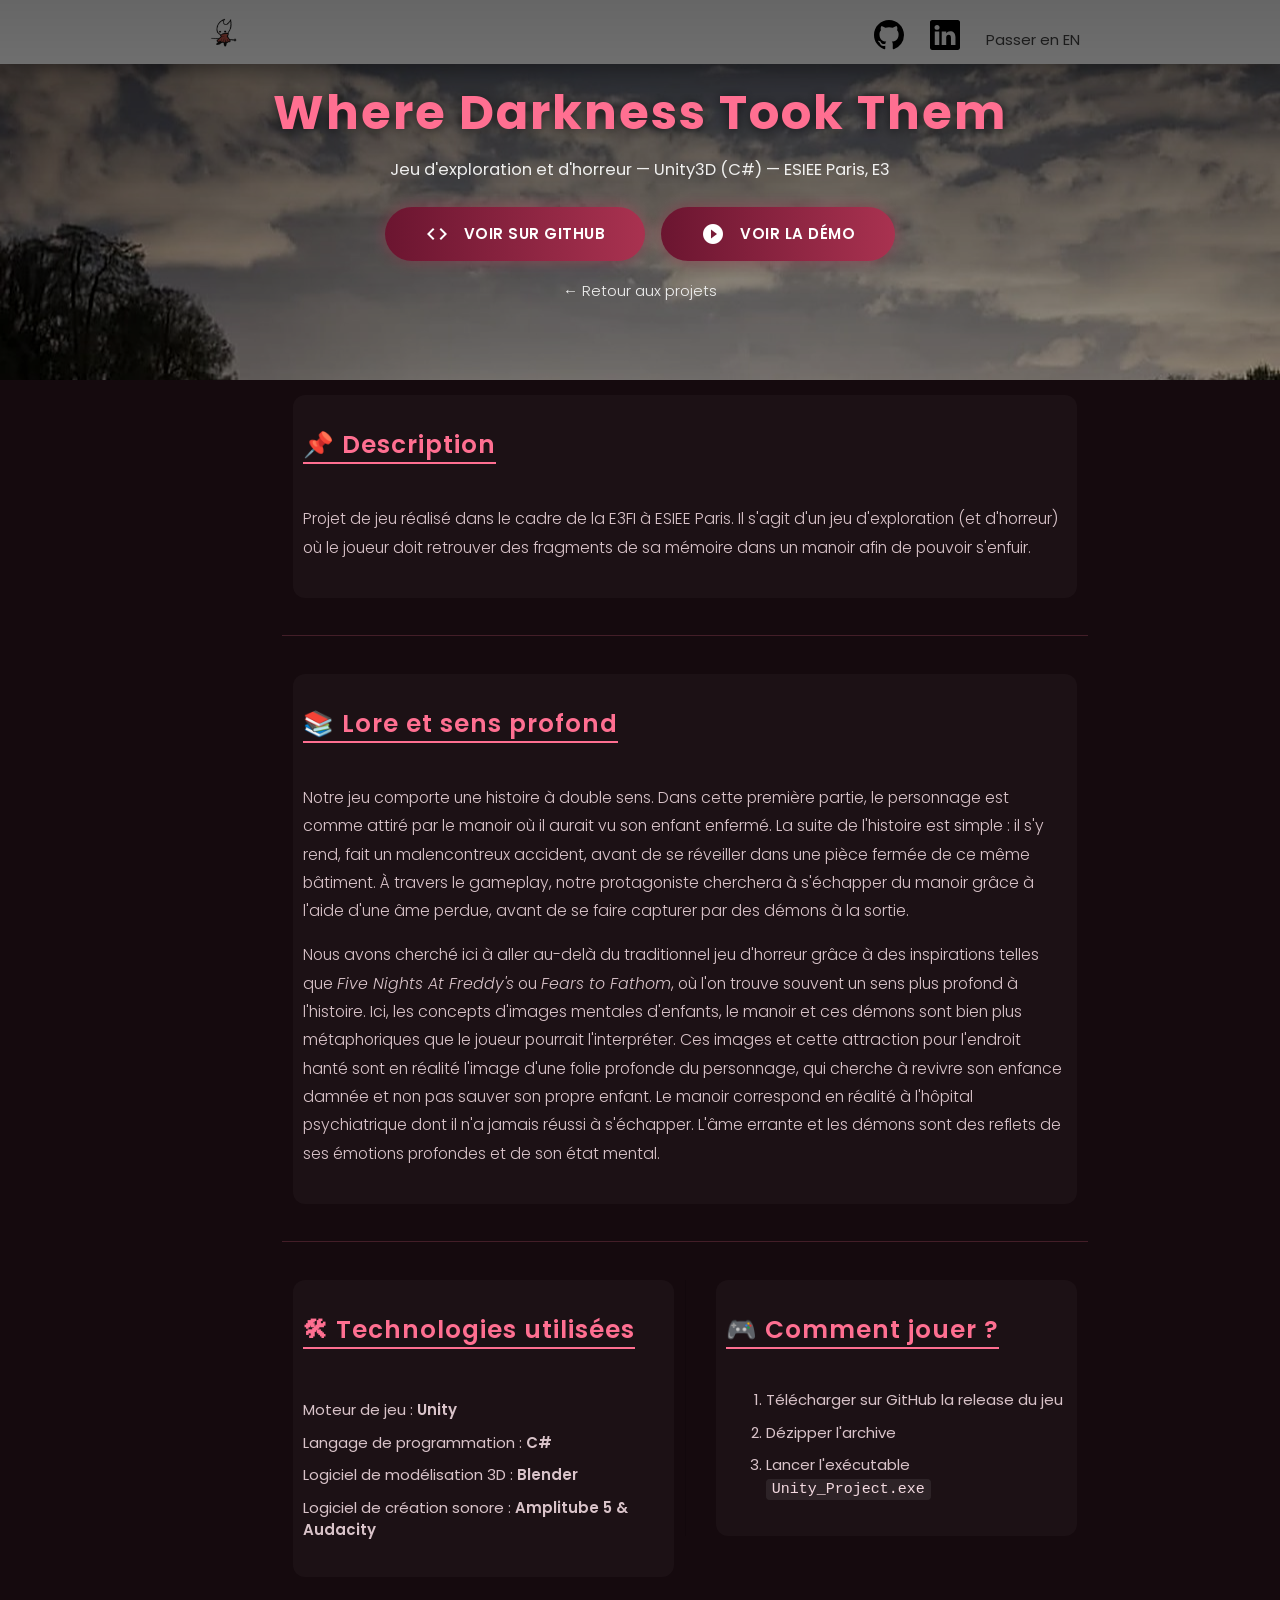
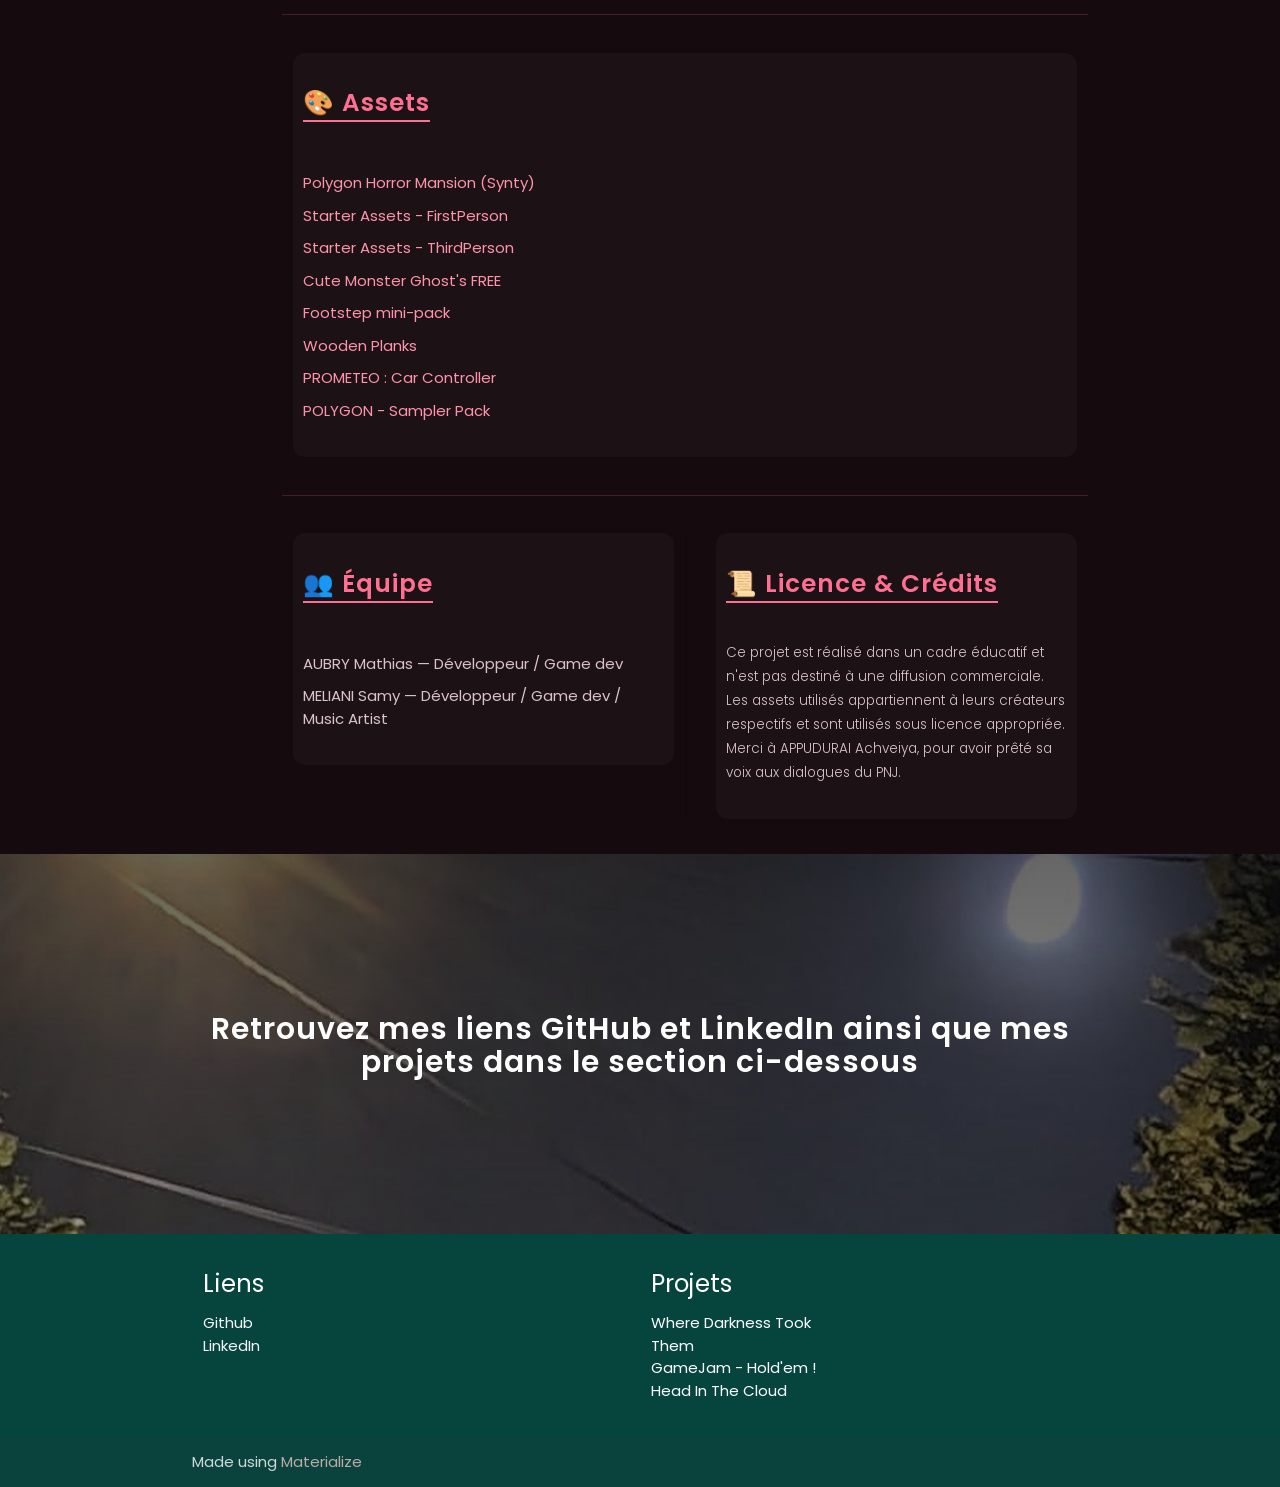
==== 1_CG.html @ c0332ee1 "Rajout de lien vers les nouveaux fichiers et d'une image pour illustrer le projet de CG" ====
<!DOCTYPE html>
<html lang="fr">

<head>
  <meta http-equiv="Content-Type" content="text/html; charset=UTF-8" />
  <meta name="viewport" content="width=device-width, initial-scale=1" />
  <link href="https://fonts.googleapis.com/css2?family=Poppins:wght@300;400;600;700&display=swap" rel="stylesheet">
  <title>AUBRY Mathias - Where Darkness Took Them</title>
  <link rel="icon" type="image/x-icon" href="img/myBigCrane.png">
  <!-- CSS  -->
  <link href="https://fonts.googleapis.com/icon?family=Material+Icons" rel="stylesheet">
  <link href="css/materialize.css" type="text/css" rel="stylesheet" media="screen,projection" />
  <link href="css/style.css" type="text/css" rel="stylesheet" media="screen,projection" />
  <link href="css/style_WDTT.css" type="text/css" rel="stylesheet" media="screen,projection" />
  <style>
    /* Séparateur vertical entre deux colonnes côte à côte (à partir du breakpoint medium) */
    @media (min-width: 601px) {
      .row .col.m6 + .col.m6 {
        border-left: 1px solid rgba(0, 0, 0, 0.12);
        padding-left: 2rem;
      }
    }
  </style>
</head>

<body>
  <div class="navbar-fixed">
  <nav class="white" role="navigation">
    <div class="nav-wrapper container">

      <!-- Logo -->
      <a id="logo-container" href="index.html" class="brand-logo">
        <img src="img/myBigCrane.png" alt="MyLogo" class="logo-img">
      </a>

      <!-- Menu Desktop -->
      <ul class="right hide-on-med-and-down boutons_navbar">
        <li>
          <a href="https://github.com/Mathatou/" target="_blank" aria-label="GitHub">
            <svg class="nav-icon" xmlns="http://www.w3.org/2000/svg"
                 fill="currentColor" viewBox="0 0 16 16">
              <path d="M8 0C3.58 0 0 3.58 0 8c0 3.54 2.29 6.53 5.47 
              7.59.4.07.55-.17.55-.38 0-.19-.01-.82-.01-1.49
              -2.01.37-2.53-.49-2.69-.94-.09-.23-.48-.94
              -.82-1.13-.28-.15-.68-.52-.01-.53.63-.01
              1.08.58 1.23.82.72 1.21 1.87.87 2.33.66.07
              -.52.28-.87.51-1.07-1.78-.2-3.64-.89
              -3.64-3.95 0-.87.31-1.59.82-2.15
              -.08-.2-.36-1.02.08-2.12 0 0 .67-.21
              2.2.82.64-.18 1.32-.27 2-.27s1.36.09
              2 .27c1.53-1.04 2.2-.82 2.2-.82.44
              1.1.16 1.92.08 2.12.51.56.82
              1.27.82 2.15 0 3.07-1.87
              3.75-3.65 3.95.29.25.54.73.54
              1.48 0 1.07-.01 1.93-.01
              2.2 0 .21.15.46.55.38A8.01
              8.01 0 0 0 16 8c0-4.42-3.58-8-8-8"/>
            </svg>
          </a>
        </li>

        <li>
          <a href="https://www.linkedin.com/in/mathias-aubry/" target="_blank" aria-label="LinkedIn">
            <svg class="nav-icon" xmlns="http://www.w3.org/2000/svg"
                 fill="currentColor" viewBox="0 0 16 16">
              <path d="M0 1.146C0 .513.526 0 1.175 0h13.65C15.474 0 
              16 .513 16 1.146v13.708c0 .633-.526 
              1.146-1.175 1.146H1.175C.526 16 
              0 15.487 0 14.854zM4.943 
              13.394V6.169H2.542v7.225zm-1.2-8.212c.837 
              0 1.358-.554 1.358-1.248-.015-.709-.52
              -1.248-1.342-1.248S2.4 3.226 
              2.4 3.934c0 .694.521 1.248 
              1.327 1.248zm4.908 
              8.212V9.359c0-.216.016-.432.08
              -.586.173-.431.568-.878 
              1.232-.878.869 0 1.216.662 
              1.216 1.634v3.865h2.401V9.25
              c0-2.22-1.184-3.252-2.764
              -3.252-1.274 0-1.845.7-2.165
              1.193v.025h-.016l.016-.025
              V6.169h-2.4c.03.678 0 
              7.225 0 7.225z"/>
            </svg>
          </a>
        </li>

        <li><a href="index_en.html">Passer en EN</a></li>

      </ul>

      <!-- Mobile -->
      <ul id="nav-mobile" class="sidenav">
        <li><a href="index_en.html">Passer en EN</a></li>
      </ul>

      <a href="#" data-target="nav-mobile" class="sidenav-trigger">
        <i class="material-icons">menu</i>
      </a>

    </div>
  </nav>

  <div id="index-banner" class="parallax-container">
    <div class="overlay"></div>
    <div class="section no-pad-bot" style="padding-left: 0px;">
      <div class="container">
        <br><br>
        <h1 class="header center teal-text text-lighten-2">Where Darkness Took Them</h1>
        <p class="header center light" style="font-size: 1.1rem; margin-top: -10px;">
         <b> Jeu d'exploration et d'horreur — Unity3D (C#) — ESIEE Paris, E3 </b>
        </p>
        <div class="row center" style="margin-bottom: 0;">
          <a href="https://github.com/Mathatou/Unity_Project_WDTT" target="_blank"
            class="btn-large waves-effect waves-light teal lighten-1" style="margin: 6px;">
            <i class="material-icons left">code</i>Voir sur GitHub
          </a>
          <a href="https://www.youtube.com/watch?v=2dAnTD_pAfQ" target="_blank"
            class="btn-large waves-effect waves-light teal lighten-1" style="margin: 6px;">
            <i class="material-icons left">play_circle_filled</i>Voir la démo
          </a>
        </div>
        <div class="row center" style="margin-top: 24px;">
          <a href="index.html" class="light grey-text text-lighten-3">&larr; Retour aux projets</a>
        </div>
        <br>
      </div>
    </div>
    <div class="parallax"><img src="background2.jpg" alt="Where Darkness Took Them background"></div>
  </div>


  <div class="container">
    <div class="section">

      <div class="row">
        <div class="col s12">
          <div class="icon-block">
            <h5 class="section-title">📌 Description</h5>
            <p class="light">
              Projet de jeu réalisé dans le cadre de la E3FI à ESIEE Paris. Il s'agit d'un jeu d'exploration (et
              d'horreur) où le joueur doit retrouver des fragments de sa mémoire dans un manoir afin de pouvoir
              s'enfuir.
            </p>
          </div>
        </div>
      </div>

      <div class="divider" style="margin: 2.5rem 0;"></div>

      <div class="row">
        <div class="col s12">
          <div class="icon-block">
            <h5 class="section-title">📚 Lore et sens profond</h5>
            <p class="light">
              Notre jeu comporte une histoire à double sens. Dans cette première partie, le personnage est comme
              attiré par le manoir où il aurait vu son enfant enfermé. La suite de l'histoire est simple : il s'y
              rend, fait un malencontreux accident, avant de se réveiller dans une pièce fermée de ce même bâtiment.
              À travers le gameplay, notre protagoniste cherchera à s'échapper du manoir grâce à l'aide d'une âme
              perdue, avant de se faire capturer par des démons à la sortie.
            </p>
            <p class="light">
              Nous avons cherché ici à aller au-delà du traditionnel jeu d'horreur grâce à des inspirations telles
              que <i>Five Nights At Freddy's</i> ou <i>Fears to Fathom</i>, où l'on trouve souvent un sens plus
              profond à l'histoire. Ici, les concepts d'images mentales d'enfants, le manoir et ces démons sont bien
              plus métaphoriques que le joueur pourrait l'interpréter. Ces images et cette attraction pour l'endroit
              hanté sont en réalité l'image d'une folie profonde du personnage, qui cherche à revivre son enfance
              damnée et non pas sauver son propre enfant. Le manoir correspond en réalité à l'hôpital psychiatrique
              dont il n'a jamais réussi à s'échapper. L'âme errante et les démons sont des reflets de ses émotions
              profondes et de son état mental.
            </p>
          </div>
        </div>
      </div>

      <div class="divider" style="margin: 2.5rem 0;"></div>

      <div class="row">
        <div class="col s12 m6">
          <div class="icon-block">
            <h5 class="section-title">🛠 Technologies utilisées</h5>
            <ul class="light">
              <li>Moteur de jeu : <b>Unity</b></li>
              <li>Langage de programmation : <b>C#</b></li>
              <li>Logiciel de modélisation 3D : <b>Blender</b></li>
              <li>Logiciel de création sonore : <b>Amplitube 5 & Audacity</b></li>
            </ul>
          </div>
        </div>

        <div class="col s12 m6">
          <div class="icon-block">
            <h5 class="section-title">🎮 Comment jouer ?</h5>
            <ol class="light">
              <li>Télécharger sur GitHub la release du jeu</li>
              <li>Dézipper l'archive</li>
              <li>Lancer l'exécutable <code>Unity_Project.exe</code></li>
            </ol>
          </div>
        </div>
      </div>

      <div class="divider" style="margin: 2.5rem 0;"></div>

      <div class="row">
        <div class="col s12">
          <div class="icon-block">
            <h5 class="section-title">🎨 Assets</h5>
            <ul class="light">
              <li><a href="https://assetstore.unity.com/packages/3d/environments/fantasy/polygon-horror-mansion-low-poly-3d-art-by-synty-213346" target="_blank">Polygon Horror Mansion (Synty)</a></li>
              <li><a href="https://assetstore.unity.com/packages/essentials/starter-assets-firstperson-updates-in-new-charactercontroller-pa-196525" target="_blank">Starter Assets - FirstPerson</a></li>
              <li><a href="https://assetstore.unity.com/packages/essentials/starter-assets-thirdperson-updates-in-new-charactercontroller-pa-196526" target="_blank">Starter Assets - ThirdPerson</a></li>
              <li><a href="https://assetstore.unity.com/packages/3d/characters/creatures/cute-monster-ghost-s-free-308550" target="_blank">Cute Monster Ghost's FREE</a></li>
              <li><a href="https://assetstore.unity.com/packages/audio/sound-fx/foley/footsteps-mini-sound-pack-307682" target="_blank">Footstep mini-pack</a></li>
              <li><a href="https://assetstore.unity.com/packages/3d/props/industrial/wooden-planks-various-308365" target="_blank">Wooden Planks</a></li>
              <li><a href="https://assetstore.unity.com/packages/tools/physics/prometeo-car-controller-209444" target="_blank">PROMETEO : Car Controller</a></li>
              <li><a href="https://assetstore.unity.com/packages/3d/environments/polygon-sampler-pack-207048" target="_blank">POLYGON - Sampler Pack</a></li>
            </ul>
          </div>
        </div>
      </div>

      <div class="divider" style="margin: 2.5rem 0;"></div>

      <div class="row">
        <div class="col s12 m6">
          <div class="icon-block">
            <h5 class="section-title">👥 Équipe</h5>
            <ul class="light">
              <li>AUBRY Mathias — Développeur / Game dev</li>
              <li>MELIANI Samy — Développeur / Game dev / Music Artist</li>
            </ul>
          </div>
        </div>

        <div class="col s12 m6">
          <div class="icon-block">
            <h5 class="section-title">📜 Licence &amp; Crédits</h5>
            <p class="light" style="font-size: .9rem; line-height: 1.6rem;">
              Ce projet est réalisé dans un cadre éducatif et n'est pas destiné à une diffusion commerciale. Les
              assets utilisés appartiennent à leurs créateurs respectifs et sont utilisés sous licence appropriée.
              Merci à APPUDURAI Achveiya, pour avoir prêté sa voix aux dialogues du
              PNJ.
            </p>
          </div>
        </div>
      </div>

    </div>
  </div>

  <div class="parallax-container valign-wrapper">
    <div class="overlay"></div>
    <div class="section no-pad-bot" style="padding-left: 0px;">
      <div class="container">
        <div class="row center">
          <h4 class="header col s12 light">Retrouvez mes liens GitHub et LinkedIn ainsi que mes projets dans le section
            ci-dessous</h4>
        </div>
      </div>
    </div>
    <div class="parallax"><img src="background3.jpg" alt="Unsplashed background img 3"></div>
  </div>

  <footer class="page-footer teal">
    <div class="container">
      <div class="row">
        <div class="col l6 s12">
          <h5 class="white-text">Liens</h5>
          <ul>
            <li>
              <a class="grey-text text-lighten-4" href="https://github.com/Mathatou">Github</a>
            </li>
            <li>
              <a class="grey-text text-lighten-4" href="https://www.linkedin.com/in/mathias-aubry/">LinkedIn</a>
            </li>
          </ul>


        </div>
        <div class="col l3 s12">
          <h5 class="white-text">Projets</h5>
          <ul>
            <li><a class="white-text" href="https://github.com/Mathatou/Unity_Project_WDTT">Where Darkness Took
                Them</a></li>
            <li><a class="white-text" href="https://github.com/Mathatou/Gamejam">GameJam - Hold'em !</a></li>
            <li><a class="white-text" href="https://github.com/Mathatou/HeadInTheCloud">Head In The Cloud</a></li>

          </ul>
        </div>
      </div>
    </div>
    <div class="footer-copyright">
      <div class="container">
        Made using <a class="brown-text text-lighten-3" href="http://materializecss.com">Materialize</a>
      </div>
    </div>
  </footer>


  <!--  Scripts-->
  <script src="https://code.jquery.com/jquery-2.1.1.min.js"></script>
  <script src="js/materialize.js"></script>
  <script src="js/init.js"></script>

</body>

</html>
---- css/style.css ----
/* Custom Stylesheet */
/**
 * Use this file to override Materialize files so you can update
 * the core Materialize files in the future
 *
 * Made By MaterializeCSS.com
 */

nav ul a,
nav .brand-logo {
  color: #444;
}

p {
  line-height: 2rem;
}

.sidenav-trigger {
  color: #26a69a;
}

.parallax-container {
  min-height: 380px;
  line-height: 0;
  height: auto;
  color: rgba(255, 255, 255, .9);
}

.parallax-container .section {
  width: 100%;
}

@media only screen and (max-width : 992px) {
  .parallax-container .section {
    position: absolute;
    top: 40%;
  }

  #index-banner .section {
    top: 10%;
  }
}

@media only screen and (max-width : 600px) {
  #index-banner .section {
    top: 0;
  }
}

.icon-block {
  padding: 0 15px;
}

.icon-block .material-icons {
  font-size: inherit;
}

footer.page-footer {
  margin: 0;
}

.crane {
  padding-left: 60%;
  padding-top: 8%;
}

h1 {
  margin-top: 8%;
}

.section {
  padding-left: 10%;
}

.section-title {
  font-weight: 600;
  letter-spacing: 1px;
  margin-bottom: 25px;
  color: #222;

}

.icon-block p {
  font-weight: 300;
  line-height: 1.8;
  font-size: 1.05rem;
  color: #444;
}

.icon-block ul {
  margin-top: 25px;
}

.icon-block li {
  margin-bottom: 10px;
  font-weight: 400;
}

.icon-block li b {
  font-weight: 600;
}

.icon-block {
  padding: 20px 10px;
}

.overlay {
  position: absolute;
  width: 100%;
  height: 100%;
  background: rgba(0, 0, 0, 0.55);
  /* assombrit l’image */
  top: 0;
  left: 0;
  z-index: 1;
  background: linear-gradient(rgba(0, 0, 0, 0.6),
      rgba(0, 0, 0, 0.4));
}

.parallax-container {
  position: relative;
}

.parallax-container .section {
  position: relative;
  z-index: 2;
  /* met le texte au-dessus */
}

.parallax-container h5 {
  color: white;
  font-weight: 600;
  letter-spacing: 1px;
  font-size: 3rem;
}


.parallax-container h4 {
  color: white;
  font-weight: 600;
  letter-spacing: 1px;
  font-size: 2rem;
}

html {
  scroll-behavior: smooth;
}

.fade-in {
  opacity: 0;
  transform: translateY(20px);
  transition: all 0.6s ease;
}

.fade-in.visible {
  opacity: 1;
  transform: translateY(0);
}

.card-image:hover {
  background-color: #222;
}

.card {
  border-radius: 15px;
  overflow: hidden;
  transition: transform 0.3s ease, box-shadow 0.3s ease;
}

.card:hover {
  transform: translateY(-8px);
  box-shadow: 0 15px 30px rgba(0, 0, 0, 0.15);
}

body {
  font-family: 'Poppins', sans-serif;
}

.logo-img {
  height: 60px;
  margin-top: 2px;
}

.boutons_navbar {
  display: flex;
  align-items: center;
  gap: 10px;
}

.nav-icon {
  width: 30px;
  height: 30px;
  transition: transform 0.25s ease, color 0.25s ease;
  position: relative;
  top: -5px;
}

.boutons_navbar li a {
  display: flex;
  align-items: center;
  justify-content: center;
  padding: 8px;
  border-radius: 50%;
  transition: background-color 0.25s ease, transform 0.25s ease;
}

.boutons_navbar li a:hover {
  background-color: rgba(0, 0, 0, 0.08);
  transform: scale(1.1);
}

.btn_langue {
  transition: transform 0.25s ease, color 0.25s ease;
  position: relative;
  top: -5px;
}

#index-banner h1 {
  font-weight: 700;
  letter-spacing: 2px;
  font-size: 3.2rem;
}

nav {
  background-color: rgba(20, 22, 30, 0.85);
  backdrop-filter: blur(8px);
  box-shadow: 0 4px 20px rgba(0, 0, 0, 0.4);
}

.nav-icon {
  width: 30px;
  height: 30px;
  color: #000000;
  transition: transform 0.25s ease, color 0.25s ease;
}

.boutons_navbar li a:hover .nav-icon {
  color: #26a69a;
  transform: scale(1.2);
}

#index-banner .btn-large {
  border-radius: 40px;
  padding: 0 40px;
  font-weight: 600;
}


.card {
  background-color: #1a1d26;
  border-radius: 18px;
  transition: transform 0.35s ease, box-shadow 0.35s ease;
}

.card p {
  color: #d0d0d0;
}

.card:hover {
  transform: translateY(-10px);
  box-shadow: 0 20px 40px rgba(0, 0, 0, 0.5);
}


.card-image img {
  transition: transform 0.4s ease;
}

.card:hover .card-image img {
  transform: scale(1.05);
}

.btn-large {
  background: linear-gradient(90deg, #26a69a, #4db6ac );
  box-shadow: 0 0 15px rgba(0, 198, 255, 0.4);
}

.btn-large:hover {
  box-shadow: 0 0 25px rgba(0, 198, 255, 0.8);
}

    /* Alignement des cartes "Projets" : grille à 3 colonnes, même hauteur,
       boutons alignés en bas, et la 4e carte se place sous la 1ère */
#projects-row {
  display: grid;
  grid-template-columns: repeat(3, 1fr);
}
@media (max-width: 600px) {
  #projects-row {
    grid-template-columns: 1fr;
  }
}
#projects-row > .col {
  width: 100%;
  margin: 0;
}
#projects-row .card {
  display: flex;
  flex-direction: column;
  height: 100%;
}
#projects-row .card-image {
  height: 200px;
  overflow: hidden;
  background-color: #1a1d26;
  display: flex;
  align-items: center;
  justify-content: center;
}
#projects-row .card-image a {
  display: flex;
  align-items: center;
  justify-content: center;
  width: 100%;
  height: 100%;
}
#projects-row .card-image img {
  max-width: 100%;
  max-height: 100%;
  object-fit: contain;
}
#projects-row .card-content {
  flex-grow: 1;
}
#projects-row .card-action {
  margin-top: auto;
}
---- css/style_WDTT.css ----
/* ============================================
   Thème dédié à la page "Where Darkness Took Them"
   Dark mode horreur : fond sombre, accents rouge-bordeaux
   ============================================ */

body {
  background-color: #150a0e;
  color: #d9c3c9;
}

.icon-block {
  background-color: rgba(255, 255, 255, 0.03);
  border-radius: 12px;
}

.icon-block p,
.icon-block li,
.icon-block ol,
.icon-block ul {
  color: #d9c3c9;
}

.icon-block code {
  background-color: rgba(255, 255, 255, 0.08);
  color: #f3d9e0;
  padding: 2px 6px;
  border-radius: 4px;
}

#index-banner h1 {
  color: #ff6f91 !important;
  text-shadow: 0 2px 12px rgba(0, 0, 0, 0.6);
}

.section-title {
  color: #ff6f91;
  border-bottom: 2px solid #ff6f91;
  display: inline-block;
  padding-bottom: 4px;
}

#index-banner .btn-large {
  background: linear-gradient(90deg, #6b1530, #a93250);
  box-shadow: 0 0 15px rgba(169, 50, 80, 0.5);
}

#index-banner .btn-large:hover {
  box-shadow: 0 0 25px rgba(169, 50, 80, 0.85);
}

.icon-block a {
  color: #ff93ab;
}

.icon-block a:hover {
  color: #ffc1cf;
}

/* Séparateur vertical entre deux colonnes côte à côte (à partir du breakpoint medium) */
@media (min-width: 601px) {
  .row .col.m6 + .col.m6 {
    border-left: 1px solid rgba(255, 111, 145, 0.25);
    padding-left: 2rem;
  }
}

/* Teinte des séparateurs horizontaux (.divider) sur cette page */
.divider {
  background-color: rgba(255, 111, 145, 0.2);
}
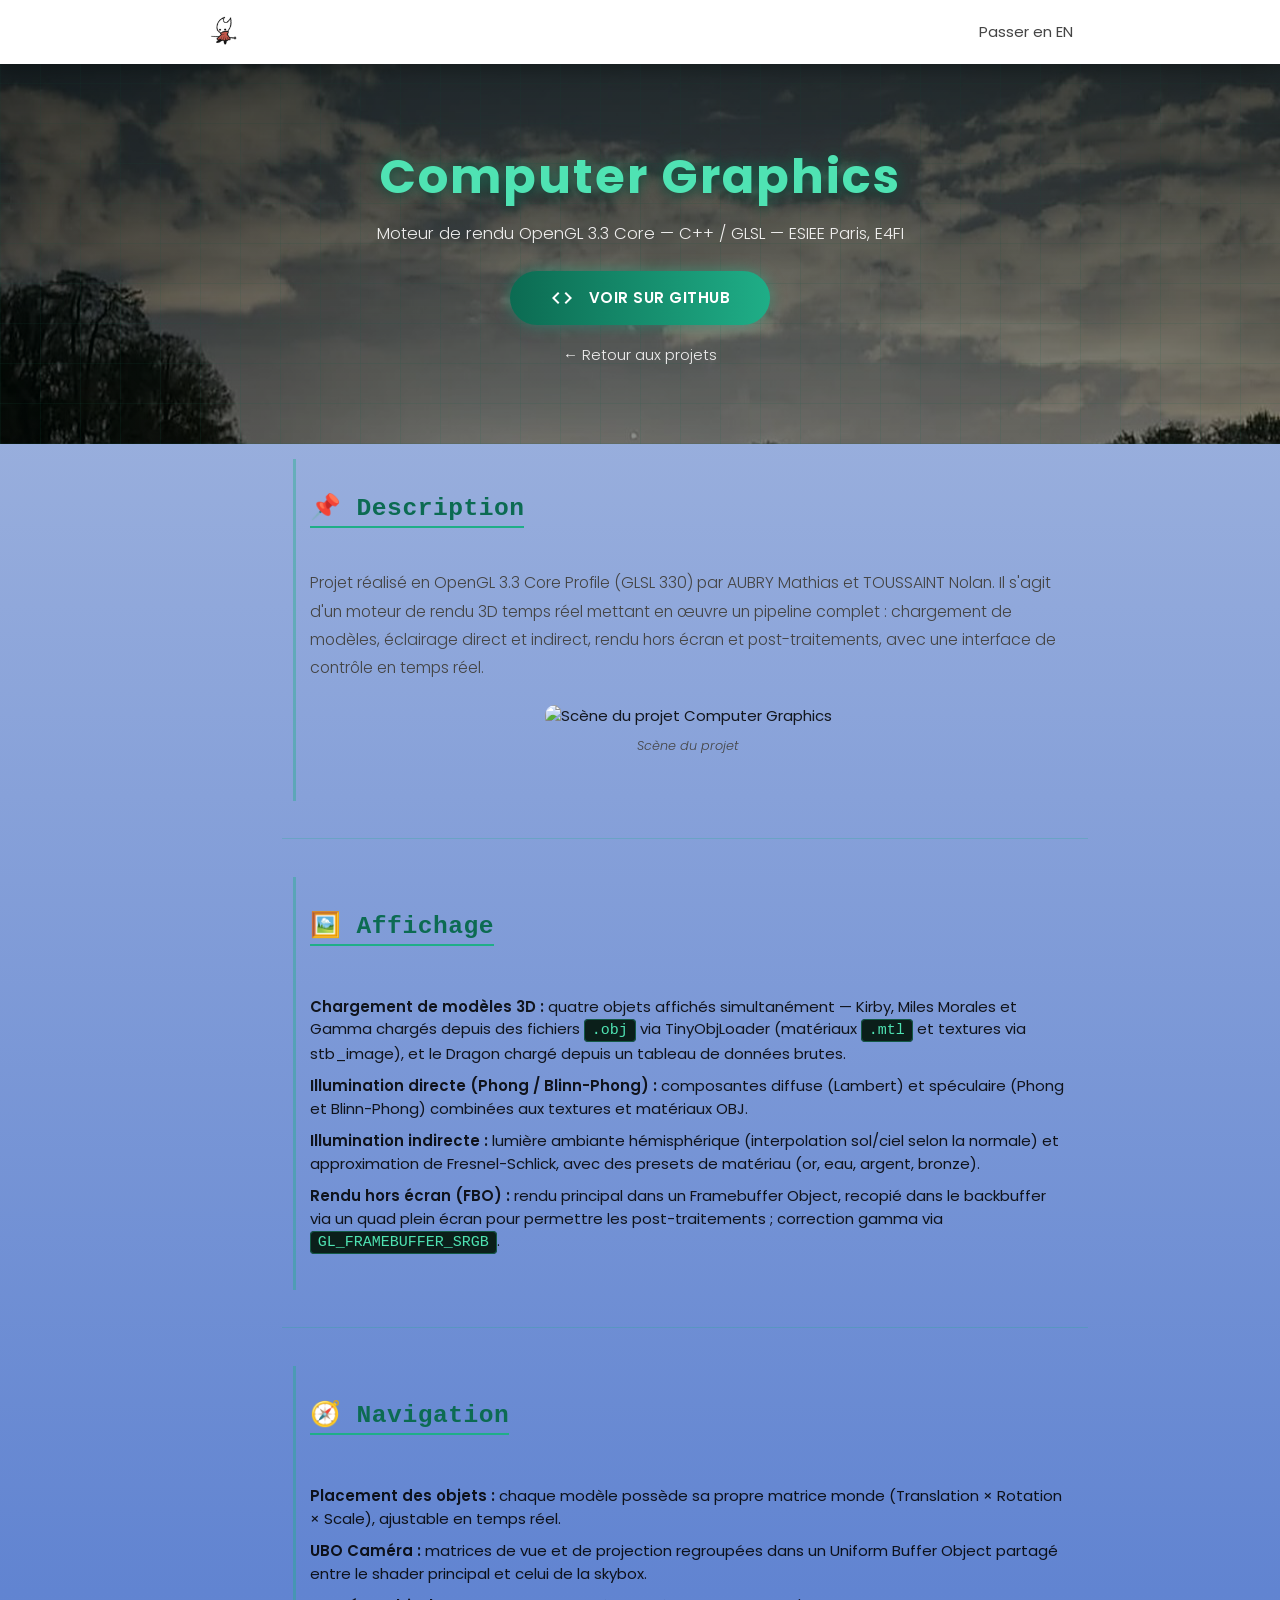
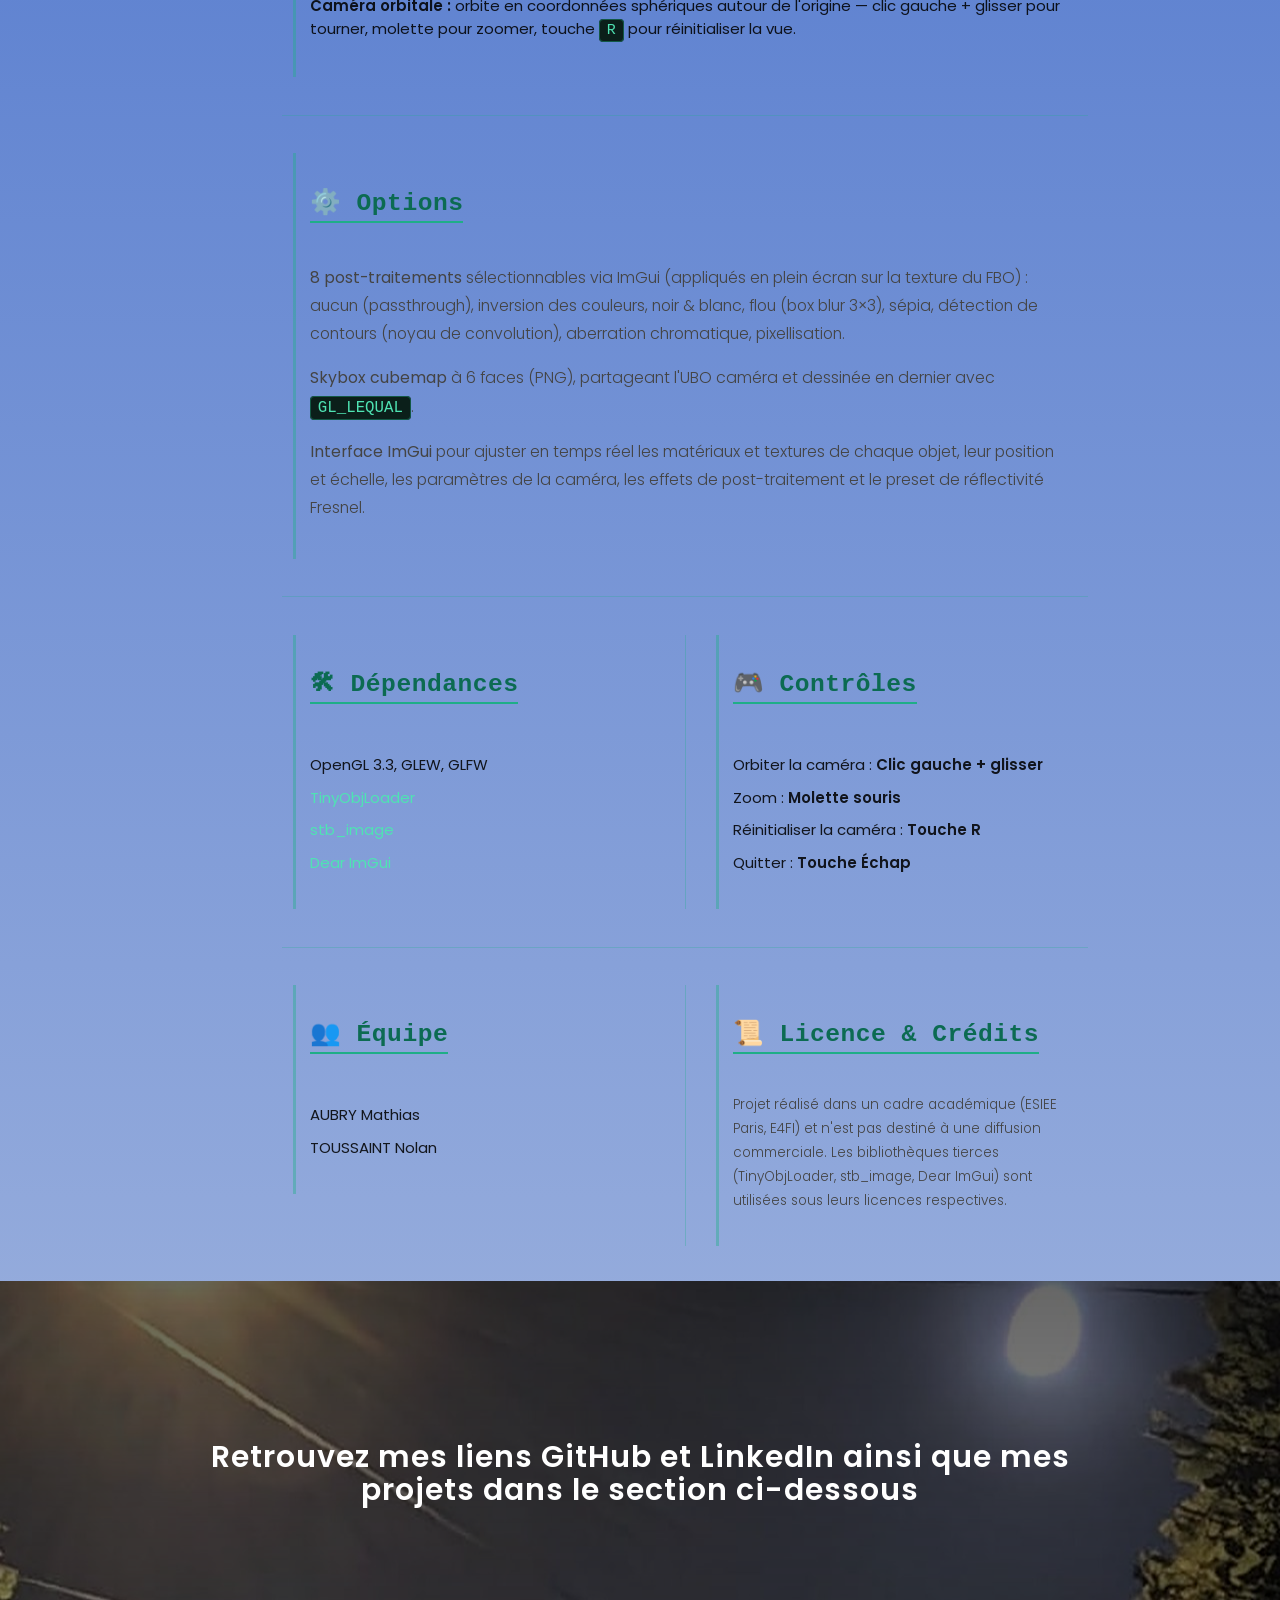
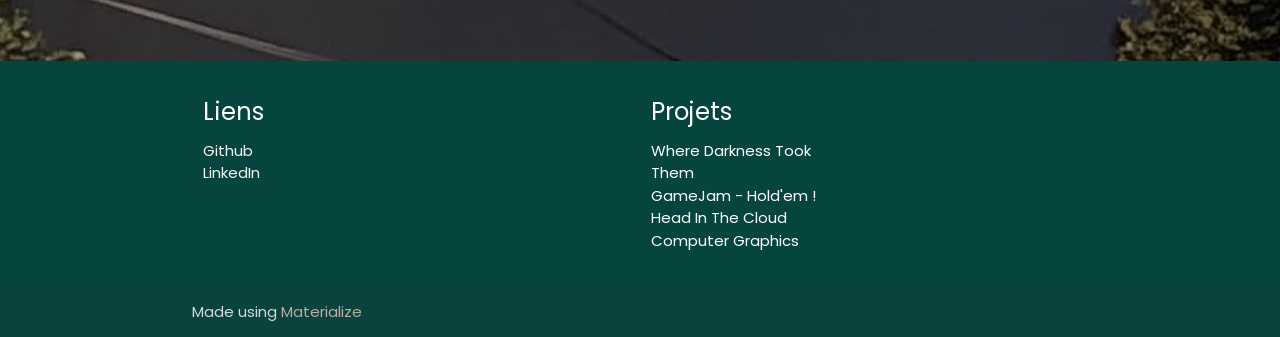
==== commit b8fddd08: "Ajout de la page des projets et de leur css" ====
--- a/1_CG.html
+++ b/1_CG.html
@@ -5,99 +5,28 @@
   <meta http-equiv="Content-Type" content="text/html; charset=UTF-8" />
   <meta name="viewport" content="width=device-width, initial-scale=1" />
   <link href="https://fonts.googleapis.com/css2?family=Poppins:wght@300;400;600;700&display=swap" rel="stylesheet">
-  <title>AUBRY Mathias - Where Darkness Took Them</title>
+  <title>AUBRY Mathias - Computer Graphics</title>
   <link rel="icon" type="image/x-icon" href="img/myBigCrane.png">
   <!-- CSS  -->
   <link href="https://fonts.googleapis.com/icon?family=Material+Icons" rel="stylesheet">
   <link href="css/materialize.css" type="text/css" rel="stylesheet" media="screen,projection" />
   <link href="css/style.css" type="text/css" rel="stylesheet" media="screen,projection" />
-  <link href="css/style_WDTT.css" type="text/css" rel="stylesheet" media="screen,projection" />
-  <style>
-    /* Séparateur vertical entre deux colonnes côte à côte (à partir du breakpoint medium) */
-    @media (min-width: 601px) {
-      .row .col.m6 + .col.m6 {
-        border-left: 1px solid rgba(0, 0, 0, 0.12);
-        padding-left: 2rem;
-      }
-    }
-  </style>
+  <link href="css/style_CG.css" type="text/css" rel="stylesheet" media="screen,projection" />
 </head>
 
 <body>
-  <div class="navbar-fixed">
   <nav class="white" role="navigation">
     <div class="nav-wrapper container">
-
-      <!-- Logo -->
       <a id="logo-container" href="index.html" class="brand-logo">
-        <img src="img/myBigCrane.png" alt="MyLogo" class="logo-img">
+        <img src="img/myBigCrane.png" alt="MyLogo" style="height: 60px;">
       </a>
-
-      <!-- Menu Desktop -->
-      <ul class="right hide-on-med-and-down boutons_navbar">
-        <li>
-          <a href="https://github.com/Mathatou/" target="_blank" aria-label="GitHub">
-            <svg class="nav-icon" xmlns="http://www.w3.org/2000/svg"
-                 fill="currentColor" viewBox="0 0 16 16">
-              <path d="M8 0C3.58 0 0 3.58 0 8c0 3.54 2.29 6.53 5.47 
-              7.59.4.07.55-.17.55-.38 0-.19-.01-.82-.01-1.49
-              -2.01.37-2.53-.49-2.69-.94-.09-.23-.48-.94
-              -.82-1.13-.28-.15-.68-.52-.01-.53.63-.01
-              1.08.58 1.23.82.72 1.21 1.87.87 2.33.66.07
-              -.52.28-.87.51-1.07-1.78-.2-3.64-.89
-              -3.64-3.95 0-.87.31-1.59.82-2.15
-              -.08-.2-.36-1.02.08-2.12 0 0 .67-.21
-              2.2.82.64-.18 1.32-.27 2-.27s1.36.09
-              2 .27c1.53-1.04 2.2-.82 2.2-.82.44
-              1.1.16 1.92.08 2.12.51.56.82
-              1.27.82 2.15 0 3.07-1.87
-              3.75-3.65 3.95.29.25.54.73.54
-              1.48 0 1.07-.01 1.93-.01
-              2.2 0 .21.15.46.55.38A8.01
-              8.01 0 0 0 16 8c0-4.42-3.58-8-8-8"/>
-            </svg>
-          </a>
-        </li>
-
-        <li>
-          <a href="https://www.linkedin.com/in/mathias-aubry/" target="_blank" aria-label="LinkedIn">
-            <svg class="nav-icon" xmlns="http://www.w3.org/2000/svg"
-                 fill="currentColor" viewBox="0 0 16 16">
-              <path d="M0 1.146C0 .513.526 0 1.175 0h13.65C15.474 0 
-              16 .513 16 1.146v13.708c0 .633-.526 
-              1.146-1.175 1.146H1.175C.526 16 
-              0 15.487 0 14.854zM4.943 
-              13.394V6.169H2.542v7.225zm-1.2-8.212c.837 
-              0 1.358-.554 1.358-1.248-.015-.709-.52
-              -1.248-1.342-1.248S2.4 3.226 
-              2.4 3.934c0 .694.521 1.248 
-              1.327 1.248zm4.908 
-              8.212V9.359c0-.216.016-.432.08
-              -.586.173-.431.568-.878 
-              1.232-.878.869 0 1.216.662 
-              1.216 1.634v3.865h2.401V9.25
-              c0-2.22-1.184-3.252-2.764
-              -3.252-1.274 0-1.845.7-2.165
-              1.193v.025h-.016l.016-.025
-              V6.169h-2.4c.03.678 0 
-              7.225 0 7.225z"/>
-            </svg>
-          </a>
-        </li>
-
+      <ul class="right hide-on-med-and-down">
         <li><a href="index_en.html">Passer en EN</a></li>
-
       </ul>
-
-      <!-- Mobile -->
       <ul id="nav-mobile" class="sidenav">
         <li><a href="index_en.html">Passer en EN</a></li>
       </ul>
-
-      <a href="#" data-target="nav-mobile" class="sidenav-trigger">
-        <i class="material-icons">menu</i>
-      </a>
-
+      <a href="#" data-target="nav-mobile" class="sidenav-trigger"><i class="material-icons">menu</i></a>
     </div>
   </nav>
 
@@ -106,19 +35,15 @@
     <div class="section no-pad-bot" style="padding-left: 0px;">
       <div class="container">
         <br><br>
-        <h1 class="header center teal-text text-lighten-2">Where Darkness Took Them</h1>
+        <h1 class="header center teal-text text-lighten-2">Computer Graphics</h1>
         <p class="header center light" style="font-size: 1.1rem; margin-top: -10px;">
-         <b> Jeu d'exploration et d'horreur — Unity3D (C#) — ESIEE Paris, E3 </b>
+          Moteur de rendu OpenGL 3.3 Core — C++ / GLSL — ESIEE Paris, E4FI
         </p>
         <div class="row center" style="margin-bottom: 0;">
-          <a href="https://github.com/Mathatou/Unity_Project_WDTT" target="_blank"
+          <a href="https://github.com/Mathatou/-E4FI---Projet-Computer-Graphics" target="_blank"
             class="btn-large waves-effect waves-light teal lighten-1" style="margin: 6px;">
             <i class="material-icons left">code</i>Voir sur GitHub
           </a>
-          <a href="https://www.youtube.com/watch?v=2dAnTD_pAfQ" target="_blank"
-            class="btn-large waves-effect waves-light teal lighten-1" style="margin: 6px;">
-            <i class="material-icons left">play_circle_filled</i>Voir la démo
-          </a>
         </div>
         <div class="row center" style="margin-top: 24px;">
           <a href="index.html" class="light grey-text text-lighten-3">&larr; Retour aux projets</a>
@@ -126,7 +51,7 @@
         <br>
       </div>
     </div>
-    <div class="parallax"><img src="background2.jpg" alt="Where Darkness Took Them background"></div>
+    <div class="parallax"><img src="background2.jpg" alt="Computer Graphics background"></div>
   </div>
 
 
@@ -138,83 +63,103 @@
           <div class="icon-block">
             <h5 class="section-title">📌 Description</h5>
             <p class="light">
-              Projet de jeu réalisé dans le cadre de la E3FI à ESIEE Paris. Il s'agit d'un jeu d'exploration (et
-              d'horreur) où le joueur doit retrouver des fragments de sa mémoire dans un manoir afin de pouvoir
-              s'enfuir.
+              Projet réalisé en OpenGL 3.3 Core Profile (GLSL 330) par AUBRY Mathias et TOUSSAINT Nolan. Il s'agit
+              d'un moteur de rendu 3D temps réel mettant en œuvre un pipeline complet : chargement de modèles,
+              éclairage direct et indirect, rendu hors écran et post-traitements, avec une interface de contrôle en
+              temps réel.
             </p>
-          </div>
-        </div>
-      </div>
-
-      <div class="divider" style="margin: 2.5rem 0;"></div>
-
-      <div class="row">
-        <div class="col s12">
-          <div class="icon-block">
-            <h5 class="section-title">📚 Lore et sens profond</h5>
-            <p class="light">
-              Notre jeu comporte une histoire à double sens. Dans cette première partie, le personnage est comme
-              attiré par le manoir où il aurait vu son enfant enfermé. La suite de l'histoire est simple : il s'y
-              rend, fait un malencontreux accident, avant de se réveiller dans une pièce fermée de ce même bâtiment.
-              À travers le gameplay, notre protagoniste cherchera à s'échapper du manoir grâce à l'aide d'une âme
-              perdue, avant de se faire capturer par des démons à la sortie.
-            </p>
-            <p class="light">
-              Nous avons cherché ici à aller au-delà du traditionnel jeu d'horreur grâce à des inspirations telles
-              que <i>Five Nights At Freddy's</i> ou <i>Fears to Fathom</i>, où l'on trouve souvent un sens plus
-              profond à l'histoire. Ici, les concepts d'images mentales d'enfants, le manoir et ces démons sont bien
-              plus métaphoriques que le joueur pourrait l'interpréter. Ces images et cette attraction pour l'endroit
-              hanté sont en réalité l'image d'une folie profonde du personnage, qui cherche à revivre son enfance
-              damnée et non pas sauver son propre enfant. Le manoir correspond en réalité à l'hôpital psychiatrique
-              dont il n'a jamais réussi à s'échapper. L'âme errante et les démons sont des reflets de ses émotions
-              profondes et de son état mental.
-            </p>
-          </div>
-        </div>
-      </div>
-
-      <div class="divider" style="margin: 2.5rem 0;"></div>
-
-      <div class="row">
-        <div class="col s12 m6">
-          <div class="icon-block">
-            <h5 class="section-title">🛠 Technologies utilisées</h5>
-            <ul class="light">
-              <li>Moteur de jeu : <b>Unity</b></li>
-              <li>Langage de programmation : <b>C#</b></li>
-              <li>Logiciel de modélisation 3D : <b>Blender</b></li>
-              <li>Logiciel de création sonore : <b>Amplitube 5 & Audacity</b></li>
-            </ul>
-          </div>
-        </div>
-
-        <div class="col s12 m6">
-          <div class="icon-block">
-            <h5 class="section-title">🎮 Comment jouer ?</h5>
-            <ol class="light">
-              <li>Télécharger sur GitHub la release du jeu</li>
-              <li>Dézipper l'archive</li>
-              <li>Lancer l'exécutable <code>Unity_Project.exe</code></li>
-            </ol>
-          </div>
-        </div>
-      </div>
-
-      <div class="divider" style="margin: 2.5rem 0;"></div>
-
-      <div class="row">
-        <div class="col s12">
-          <div class="icon-block">
-            <h5 class="section-title">🎨 Assets</h5>
-            <ul class="light">
-              <li><a href="https://assetstore.unity.com/packages/3d/environments/fantasy/polygon-horror-mansion-low-poly-3d-art-by-synty-213346" target="_blank">Polygon Horror Mansion (Synty)</a></li>
-              <li><a href="https://assetstore.unity.com/packages/essentials/starter-assets-firstperson-updates-in-new-charactercontroller-pa-196525" target="_blank">Starter Assets - FirstPerson</a></li>
-              <li><a href="https://assetstore.unity.com/packages/essentials/starter-assets-thirdperson-updates-in-new-charactercontroller-pa-196526" target="_blank">Starter Assets - ThirdPerson</a></li>
-              <li><a href="https://assetstore.unity.com/packages/3d/characters/creatures/cute-monster-ghost-s-free-308550" target="_blank">Cute Monster Ghost's FREE</a></li>
-              <li><a href="https://assetstore.unity.com/packages/audio/sound-fx/foley/footsteps-mini-sound-pack-307682" target="_blank">Footstep mini-pack</a></li>
-              <li><a href="https://assetstore.unity.com/packages/3d/props/industrial/wooden-planks-various-308365" target="_blank">Wooden Planks</a></li>
-              <li><a href="https://assetstore.unity.com/packages/tools/physics/prometeo-car-controller-209444" target="_blank">PROMETEO : Car Controller</a></li>
-              <li><a href="https://assetstore.unity.com/packages/3d/environments/polygon-sampler-pack-207048" target="_blank">POLYGON - Sampler Pack</a></li>
+            <div class="center" style="margin: 1.5rem 0;">
+              <img src="https://github.com/Mathatou/-E4FI---Projet-Computer-Graphics/raw/main/Computer-graphics-img.png"
+                alt="Scène du projet Computer Graphics" class="responsive-img"
+                style="border-radius: 10px; max-height: 420px;">
+              <p class="light" style="font-size: .85rem; margin-top: .5rem;"><i>Scène du projet</i></p>
+            </div>
+          </div>
+        </div>
+      </div>
+
+      <div class="divider" style="margin: 2.5rem 0;"></div>
+
+      <div class="row">
+        <div class="col s12">
+          <div class="icon-block">
+            <h5 class="section-title">🖼️ Affichage</h5>
+            <ul class="light">
+              <li><b>Chargement de modèles 3D :</b> quatre objets affichés simultanément — Kirby, Miles Morales et
+                Gamma chargés depuis des fichiers <code>.obj</code> via TinyObjLoader (matériaux <code>.mtl</code>
+                et textures via stb_image), et le Dragon chargé depuis un tableau de données brutes.</li>
+              <li><b>Illumination directe (Phong / Blinn-Phong) :</b> composantes diffuse (Lambert) et spéculaire
+                (Phong et Blinn-Phong) combinées aux textures et matériaux OBJ.</li>
+              <li><b>Illumination indirecte :</b> lumière ambiante hémisphérique (interpolation sol/ciel selon la
+                normale) et approximation de Fresnel-Schlick, avec des presets de matériau (or, eau, argent,
+                bronze).</li>
+              <li><b>Rendu hors écran (FBO) :</b> rendu principal dans un Framebuffer Object, recopié dans le
+                backbuffer via un quad plein écran pour permettre les post-traitements ; correction gamma via
+                <code>GL_FRAMEBUFFER_SRGB</code>.</li>
+            </ul>
+          </div>
+        </div>
+      </div>
+
+      <div class="divider" style="margin: 2.5rem 0;"></div>
+
+      <div class="row">
+        <div class="col s12">
+          <div class="icon-block">
+            <h5 class="section-title">🧭 Navigation</h5>
+            <ul class="light">
+              <li><b>Placement des objets :</b> chaque modèle possède sa propre matrice monde (Translation ×
+                Rotation × Scale), ajustable en temps réel.</li>
+              <li><b>UBO Caméra :</b> matrices de vue et de projection regroupées dans un Uniform Buffer Object
+                partagé entre le shader principal et celui de la skybox.</li>
+              <li><b>Caméra orbitale :</b> orbite en coordonnées sphériques autour de l'origine — clic gauche +
+                glisser pour tourner, molette pour zoomer, touche <code>R</code> pour réinitialiser la vue.</li>
+            </ul>
+          </div>
+        </div>
+      </div>
+
+      <div class="divider" style="margin: 2.5rem 0;"></div>
+
+      <div class="row">
+        <div class="col s12">
+          <div class="icon-block">
+            <h5 class="section-title">⚙️ Options</h5>
+            <p class="light"><b>8 post-traitements</b> sélectionnables via ImGui (appliqués en plein écran sur la
+              texture du FBO) : aucun (passthrough), inversion des couleurs, noir &amp; blanc, flou (box blur 3×3),
+              sépia, détection de contours (noyau de convolution), aberration chromatique, pixellisation.</p>
+            <p class="light"><b>Skybox cubemap</b> à 6 faces (PNG), partageant l'UBO caméra et dessinée en dernier
+              avec <code>GL_LEQUAL</code>.</p>
+            <p class="light"><b>Interface ImGui</b> pour ajuster en temps réel les matériaux et textures de chaque
+              objet, leur position et échelle, les paramètres de la caméra, les effets de post-traitement et le
+              preset de réflectivité Fresnel.</p>
+          </div>
+        </div>
+      </div>
+
+      <div class="divider" style="margin: 2.5rem 0;"></div>
+
+      <div class="row">
+        <div class="col s12 m6">
+          <div class="icon-block">
+            <h5 class="section-title">🛠 Dépendances</h5>
+            <ul class="light">
+              <li>OpenGL 3.3, GLEW, GLFW</li>
+              <li><a href="https://github.com/tinyobjloader/tinyobjloader" target="_blank">TinyObjLoader</a></li>
+              <li><a href="https://github.com/nothings/stb" target="_blank">stb_image</a></li>
+              <li><a href="https://github.com/ocornut/imgui" target="_blank">Dear ImGui</a></li>
+            </ul>
+          </div>
+        </div>
+
+        <div class="col s12 m6">
+          <div class="icon-block">
+            <h5 class="section-title">🎮 Contrôles</h5>
+            <ul class="light">
+              <li>Orbiter la caméra : <b>Clic gauche + glisser</b></li>
+              <li>Zoom : <b>Molette souris</b></li>
+              <li>Réinitialiser la caméra : <b>Touche R</b></li>
+              <li>Quitter : <b>Touche Échap</b></li>
             </ul>
           </div>
         </div>
@@ -227,8 +172,8 @@
           <div class="icon-block">
             <h5 class="section-title">👥 Équipe</h5>
             <ul class="light">
-              <li>AUBRY Mathias — Développeur / Game dev</li>
-              <li>MELIANI Samy — Développeur / Game dev / Music Artist</li>
+              <li>AUBRY Mathias</li>
+              <li>TOUSSAINT Nolan</li>
             </ul>
           </div>
         </div>
@@ -237,10 +182,9 @@
           <div class="icon-block">
             <h5 class="section-title">📜 Licence &amp; Crédits</h5>
             <p class="light" style="font-size: .9rem; line-height: 1.6rem;">
-              Ce projet est réalisé dans un cadre éducatif et n'est pas destiné à une diffusion commerciale. Les
-              assets utilisés appartiennent à leurs créateurs respectifs et sont utilisés sous licence appropriée.
-              Merci à APPUDURAI Achveiya, pour avoir prêté sa voix aux dialogues du
-              PNJ.
+              Projet réalisé dans un cadre académique (ESIEE Paris, E4FI) et n'est pas destiné à une diffusion
+              commerciale. Les bibliothèques tierces (TinyObjLoader, stb_image, Dear ImGui) sont utilisées sous
+              leurs licences respectives.
             </p>
           </div>
         </div>
@@ -285,6 +229,7 @@
                 Them</a></li>
             <li><a class="white-text" href="https://github.com/Mathatou/Gamejam">GameJam - Hold'em !</a></li>
             <li><a class="white-text" href="https://github.com/Mathatou/HeadInTheCloud">Head In The Cloud</a></li>
+            <li><a class="white-text" href="https://github.com/Mathatou/-E4FI---Projet-Computer-Graphics">Computer Graphics</a></li>
 
           </ul>
         </div>
--- a/css/style_CG.css
+++ b/css/style_CG.css
@@ -0,0 +1,94 @@
+/* ============================================
+   Thème dédié à la page "Computer Graphics"
+   Ambiance rendu temps réel / shader : tons vert-cyan
+   ============================================ */
+
+/* Grille "wireframe" en filigrane dans la bannière */
+#index-banner .overlay {
+  background:
+    linear-gradient(rgba(0, 10, 8, 0.65), rgba(0, 10, 8, 0.45)),
+    repeating-linear-gradient(
+      0deg,
+      rgba(31, 174, 135, 0.12) 0px,
+      rgba(31, 174, 135, 0.12) 1px,
+      transparent 1px,
+      transparent 40px
+    ),
+    repeating-linear-gradient(
+      90deg,
+      rgba(31, 174, 135, 0.12) 0px,
+      rgba(31, 174, 135, 0.12) 1px,
+      transparent 1px,
+      transparent 40px
+    );
+}
+
+#index-banner h1 {
+  color: #4fe3b3 !important;
+  text-shadow: 0 0 16px rgba(31, 174, 135, 0.55), 0 2px 12px rgba(0, 0, 0, 0.6);
+}
+
+.section-title {
+  color: #0c6b52;
+  border-bottom: 2px solid #1fae87;
+  display: inline-block;
+  padding-bottom: 4px;
+  font-family: 'Courier New', monospace;
+  letter-spacing: .5px;
+}
+
+#index-banner .btn-large {
+  background: linear-gradient(90deg, #0c6b52, #1fae87);
+  box-shadow: 0 0 15px rgba(31, 174, 135, 0.5);
+}
+
+#index-banner .btn-large:hover {
+  box-shadow: 0 0 25px rgba(31, 174, 135, 0.85);
+}
+
+.icon-block a,
+.icon-block code {
+  color: #4fe3b3;
+}
+
+.icon-block a:hover {
+  color: #1fae87;
+}
+
+/* Bloc "terminal" pour les extraits de code */
+code {
+  background-color: #0b1f1a;
+  color: #4fe3b3;
+  font-family: 'Courier New', monospace;
+  padding: 2px 7px;
+  border-radius: 4px;
+  border: 1px solid rgba(31, 174, 135, 0.4);
+}
+
+/* Légère bordure technique sur les blocs de contenu */
+.icon-block {
+  border-left: 3px solid rgba(31, 174, 135, 0.4);
+  padding-left: 14px;
+  transition: border-color 0.3s ease;
+}
+
+.icon-block:hover {
+  border-left-color: #1fae87;
+}
+
+/* Séparateur vertical entre deux colonnes côte à côte (à partir du breakpoint medium) */
+@media (min-width: 601px) {
+  .row .col.m6 + .col.m6 {
+    border-left: 1px solid rgba(31, 174, 135, 0.3);
+    padding-left: 2rem;
+  }
+}
+
+/* Teinte des séparateurs horizontaux (.divider) sur cette page */
+.divider {
+  background-color: rgba(31, 174, 135, 0.25);
+}
+
+body {
+  background: linear-gradient(180deg, #adbee1 0%, #6184d1 45%, #adbee1 100%);
+}
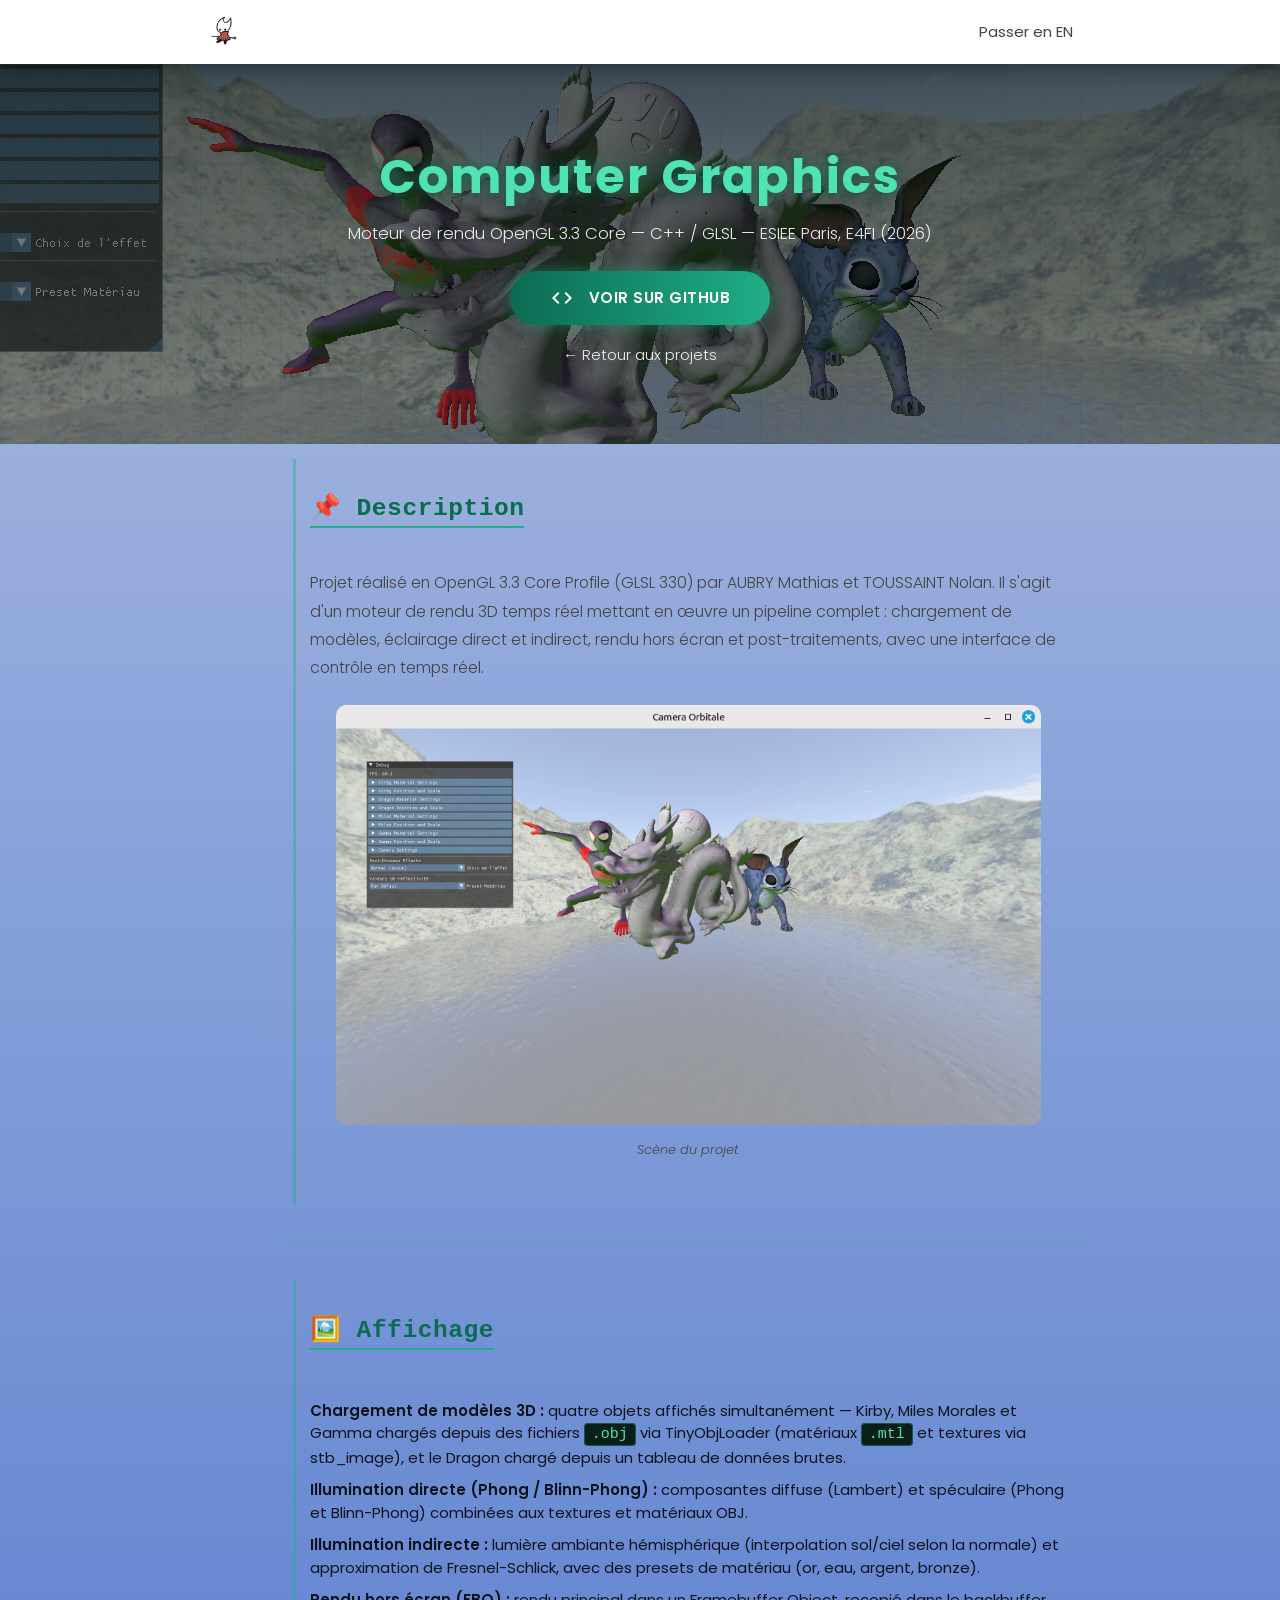
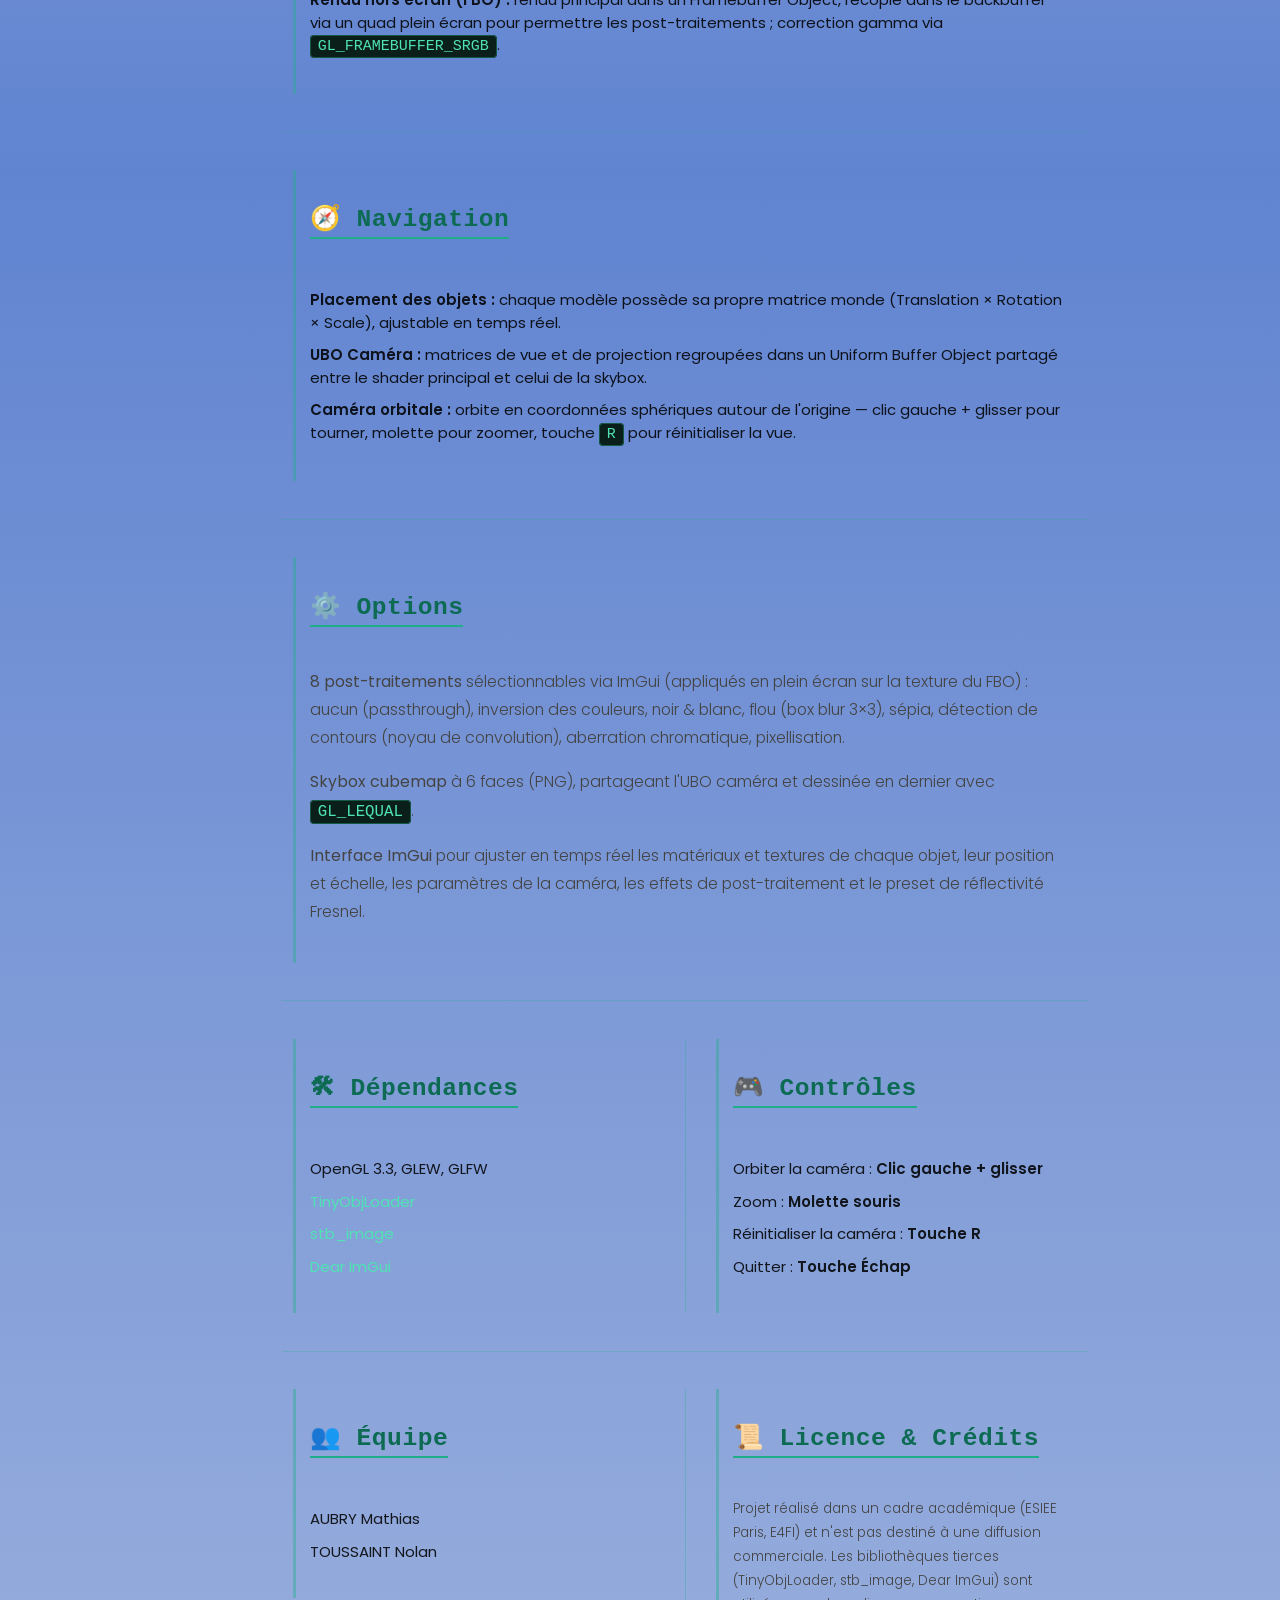
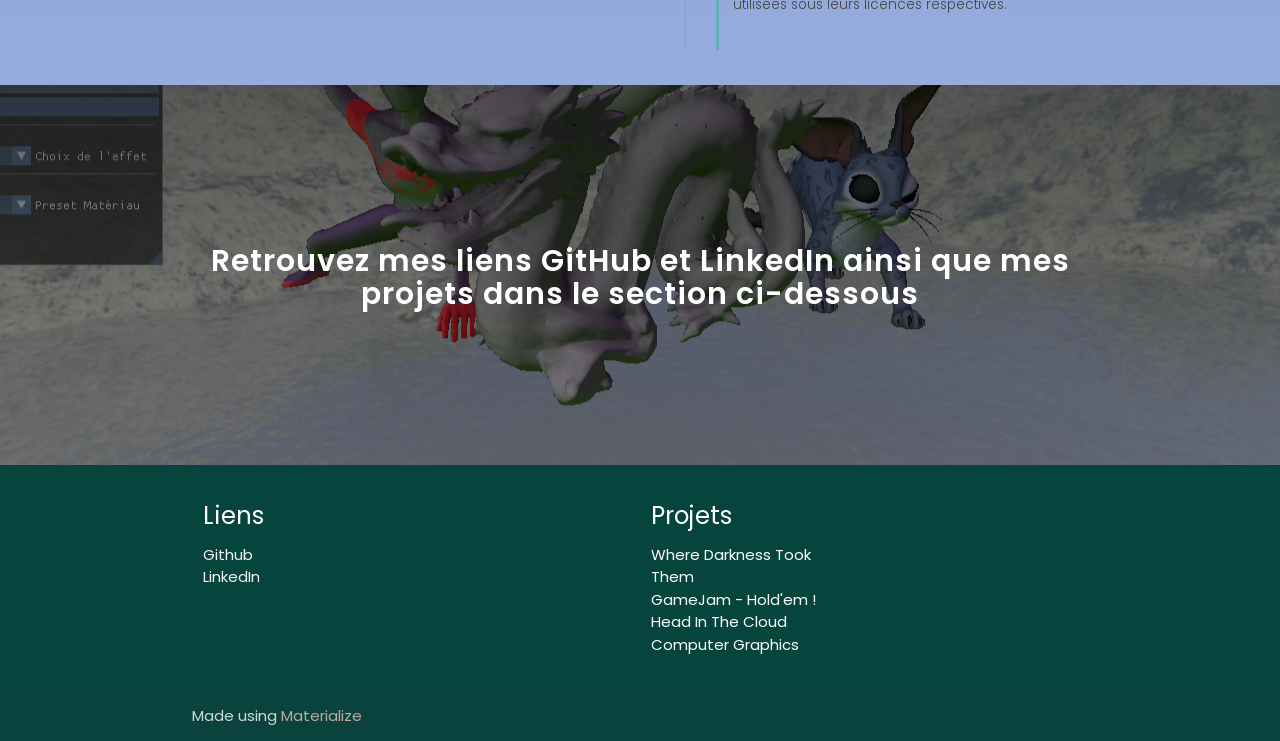
==== commit 45e94aad: "Ajout d'images pour chaques pages" ====
--- a/1_CG.html
+++ b/1_CG.html
@@ -37,7 +37,7 @@
         <br><br>
         <h1 class="header center teal-text text-lighten-2">Computer Graphics</h1>
         <p class="header center light" style="font-size: 1.1rem; margin-top: -10px;">
-          Moteur de rendu OpenGL 3.3 Core — C++ / GLSL — ESIEE Paris, E4FI
+          Moteur de rendu OpenGL 3.3 Core — C++ / GLSL — ESIEE Paris, E4FI (2026)
         </p>
         <div class="row center" style="margin-bottom: 0;">
           <a href="https://github.com/Mathatou/-E4FI---Projet-Computer-Graphics" target="_blank"
@@ -51,7 +51,7 @@
         <br>
       </div>
     </div>
-    <div class="parallax"><img src="background2.jpg" alt="Computer Graphics background"></div>
+    <div class="parallax"><img src="./img/CG_img.png" alt="Computer Graphics background"></div>
   </div>
 
 
@@ -69,7 +69,7 @@
               temps réel.
             </p>
             <div class="center" style="margin: 1.5rem 0;">
-              <img src="https://github.com/Mathatou/-E4FI---Projet-Computer-Graphics/raw/main/Computer-graphics-img.png"
+              <img src="./img/CG_img.png"
                 alt="Scène du projet Computer Graphics" class="responsive-img"
                 style="border-radius: 10px; max-height: 420px;">
               <p class="light" style="font-size: .85rem; margin-top: .5rem;"><i>Scène du projet</i></p>
@@ -203,7 +203,7 @@
         </div>
       </div>
     </div>
-    <div class="parallax"><img src="background3.jpg" alt="Unsplashed background img 3"></div>
+    <div class="parallax"><img src="./img/CG_img.png" alt="Unsplashed background img 3"></div>
   </div>
 
   <footer class="page-footer teal">
